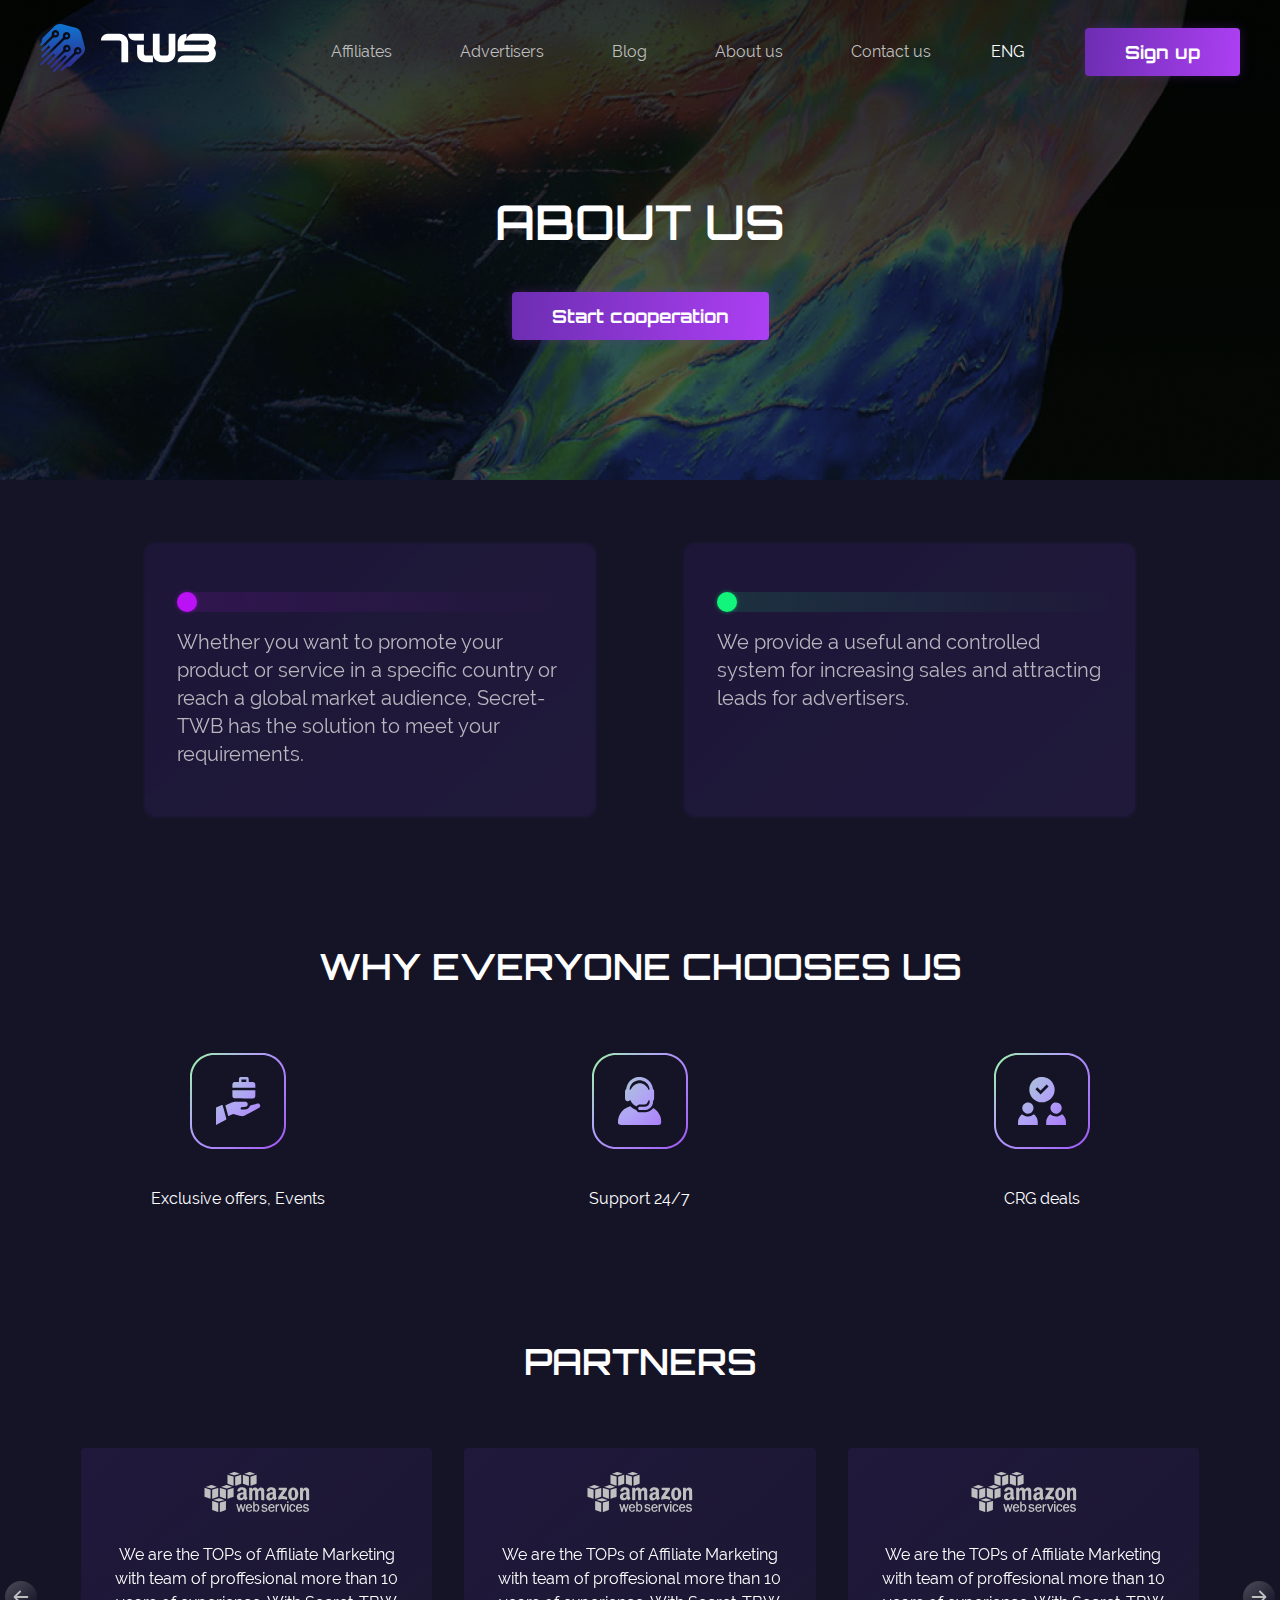
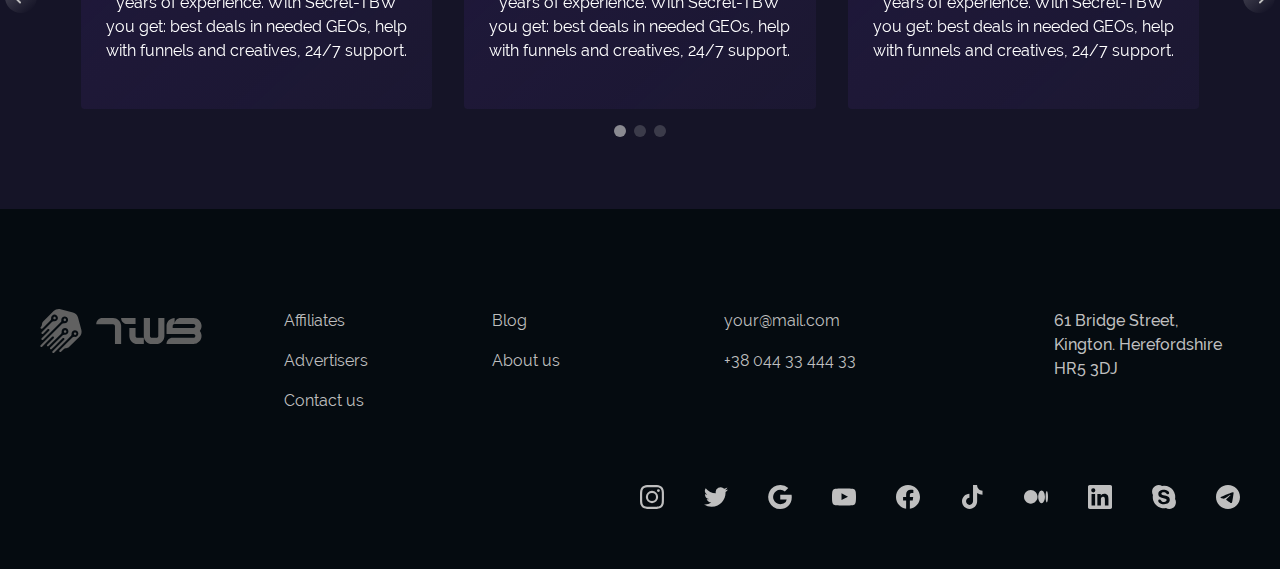
==== advertisers.html @ 5ee5af03 "добавил файлы проекта" ====
<!DOCTYPE html>
<html lang="en">
  <head>
    <meta charset="UTF-8">
    <meta http-equiv="X-UA-Compatible" content="IE=edge">
    <meta name="viewport" content="width=device-width, initial-scale=1.0">
    <link rel="stylesheet" href="https://cdn.jsdelivr.net/npm/swiper/swiper-bundle.min.css">
    <link rel="stylesheet" href="../css/style.css">
    <title>Home</title>
  </head>
  <body>
    <header class="header header--secondary">
      <div class="container"> <a class="header__logo" href="#"><img src="../images/logo.svg" alt=""></a>
        <nav class="header-nav"> 
          <ul class="header-nav__list"> 
            <li class="header-nav__item"> <a href="">Affiliates</a></li>
            <li class="header-nav__item"> <a href="">Advertisers</a></li>
            <li class="header-nav__item"> <a href="">Blog</a></li>
            <li class="header-nav__item"> <a href="">About us</a></li>
            <li class="header-nav__item"> <a href="">Contact us</a></li>
          </ul>
          <div class="header__lang">ENG</div>
        </nav>
        <div class="header__btn btn">Sign up</div>
        <div class="header__burger"> <span> </span><span> </span><span> </span></div>
      </div>
    </header>
    <main>
      <div class="advertisers"> 
        <section class="page-head"> 
          <div class="container"> 
            <h1 class="page-head__title">About us</h1>
            <div class="page-head__btn btn">Start cooperation</div>
          </div>
        </section>
        <section class="page-section"> 
          <div class="container">
            <div class="advertisers__cards"> 
              <div class="card">
                <div class="card__line card__line--purple"> 
                  <div class="card__line-dot"></div>
                </div>
                <div class="card__desc">Whether you want to promote your product or service in a specific country or reach a global market audience, Secret-TWB has the solution to meet your requirements.</div>
              </div>
              <div class="card">
                <div class="card__line card__line--green"> 
                  <div class="card__line-dot"></div>
                </div>
                <div class="card__desc">We provide a useful and controlled system for increasing sales and attracting leads for advertisers.</div>
              </div>
            </div>
          </div>
        </section>
        <section class="page-section">
          <div class="advantages"> 
            <div class="container"> 
              <h2 class="advantages__title">Why Everyone Chooses Us</h2>
              <div class="advantages__list"> 
                <div class="advantages__item"> 
                  <div class="advantages__item-img"> <img src="../images/benefits/benefits-1.svg" alt="Benefits"></div>
                  <div class="advantages__item-title">Exclusive offers, Events</div>
                </div>
                <div class="advantages__item"> 
                  <div class="advantages__item-img"> <img src="../images/benefits/benefits-2.svg" alt="Benefits"></div>
                  <div class="advantages__item-title">Support 24/7</div>
                </div>
                <div class="advantages__item"> 
                  <div class="advantages__item-img"> <img src="../images/benefits/benefits-3.svg" alt="Benefits"></div>
                  <div class="advantages__item-title">CRG deals</div>
                </div>
              </div>
            </div>
          </div>
        </section>
        <section class="page-section partners"> 
          <div class="container">
            <h2 class="partners__title">Partners</h2>
            <div class="partners__list">
              <div class="partners__slider js-slider-partners">
                <div class="swiper-wrapper">
                  <div class="partners__item swiper-slide">
                    <div class="partners__item-img"> <img src="../images/partners/partners-1.svg" alt="Amazon"></div>
                    <div class="partners__item-desc">We are the TOPs of Affiliate Marketing with team of proffesional more than 10 years of experience. With Secret-TBW you get: best deals in needed GEOs, help with funnels and creatives, 24/7 support.</div>
                  </div>
                  <div class="partners__item swiper-slide">
                    <div class="partners__item-img"> <img src="../images/partners/partners-1.svg" alt="Amazon"></div>
                    <div class="partners__item-desc">We are the TOPs of Affiliate Marketing with team of proffesional more than 10 years of experience. With Secret-TBW you get: best deals in needed GEOs, help with funnels and creatives, 24/7 support.</div>
                  </div>
                  <div class="partners__item swiper-slide">
                    <div class="partners__item-img"> <img src="../images/partners/partners-1.svg" alt="Amazon"></div>
                    <div class="partners__item-desc">We are the TOPs of Affiliate Marketing with team of proffesional more than 10 years of experience. With Secret-TBW you get: best deals in needed GEOs, help with funnels and creatives, 24/7 support.</div>
                  </div>
                  <div class="partners__item swiper-slide">
                    <div class="partners__item-img"> <img src="../images/partners/partners-1.svg" alt="Amazon"></div>
                    <div class="partners__item-desc">We are the TOPs of Affiliate Marketing with team of proffesional more than 10 years of experience. With Secret-TBW you get: best deals in needed GEOs, help with funnels and creatives, 24/7 support.</div>
                  </div>
                  <div class="partners__item swiper-slide">
                    <div class="partners__item-img"> <img src="../images/partners/partners-1.svg" alt="Amazon"></div>
                    <div class="partners__item-desc">We are the TOPs of Affiliate Marketing with team of proffesional more than 10 years of experience. With Secret-TBW you get: best deals in needed GEOs, help with funnels and creatives, 24/7 support.</div>
                  </div>
                </div>
                <div class="swiper-pagination"></div>
              </div>
              <div class="slider__btn slider__btn--prev">
                <svg width="22" height="22" aria-hidden="true">
                  <use xlink:href="../images/sprite.svg#ico-arrow"></use>
                </svg>
              </div>
              <div class="slider__btn slider__btn--next">
                <svg width="22" height="22" aria-hidden="true">
                  <use xlink:href="../images/sprite.svg#ico-arrow"></use>
                </svg>
              </div>
            </div>
          </div>
        </section>
      </div>
    </main>
    <footer class="footer"> 
      <div class="container">
        <div class="footer-main"> <a class="footer__logo" href="#"><img src="../images/logo-footer.svg" alt="TWB"></a>
          <nav class="footer-nav"> 
            <ul class="footer-nav__list"> 
              <li class="footer-nav__item"> <a href="#">Affiliates</a></li>
              <li class="footer-nav__item"> <a href="#">Advertisers </a></li>
              <li class="footer-nav__item"> <a href="#">Contact us </a></li>
              <li class="footer-nav__item"> <a href="#">Blog</a></li>
              <li class="footer-nav__item"> <a href="#">About us</a></li>
            </ul>
          </nav>
          <div class="footer__contacts">
            <div class="footer__contacts-col"> <a class="footer__mail" href="mailto:your@mail.com">your@mail.com</a><a class="footer__tel" href="tel:+380443344433">+38 044 33 444 33</a></div>
            <div class="footer__adress">61 Bridge Street, <br> Kington. Herefordshire HR5 3DJ</div>
          </div>
        </div>
        <div class="footer__bottom">
          <div class="socials">   
            <div class="socials-col"> <a class="socials__item" href="#">
                <svg width="24" height="24" aria-hidden="true">
                  <use xlink:href="../images/sprite.svg#instagram"></use>
                </svg></a><a class="socials__item" href="#">
                <svg width="24" height="24" aria-hidden="true">
                  <use xlink:href="../images/sprite.svg#twitter"></use>
                </svg></a><a class="socials__item" href="#">
                <svg width="24" height="24" aria-hidden="true">
                  <use xlink:href="../images/sprite.svg#google"></use>
                </svg></a><a class="socials__item" href="#">
                <svg width="24" height="24" aria-hidden="true">
                  <use xlink:href="../images/sprite.svg#youtube"></use>
                </svg></a><a class="socials__item" href="#">
                <svg width="24" height="24" aria-hidden="true">
                  <use xlink:href="../images/sprite.svg#facebook"></use>
                </svg></a></div>
            <div class="socials-col"><a class="socials__item" href="#">
                <svg width="24" height="24" aria-hidden="true">
                  <use xlink:href="../images/sprite.svg#tiktok"></use>
                </svg></a><a class="socials__item" href="#">
                <svg width="24" height="24" aria-hidden="true">
                  <use xlink:href="../images/sprite.svg#medium"></use>
                </svg></a><a class="socials__item" href="#">
                <svg width="24" height="24" aria-hidden="true">
                  <use xlink:href="../images/sprite.svg#linkedin"></use>
                </svg></a><a class="socials__item" href="#">
                <svg width="24" height="24" aria-hidden="true">
                  <use xlink:href="../images/sprite.svg#skype"></use>
                </svg></a><a class="socials__item" href="#">
                <svg width="24" height="24" aria-hidden="true">
                  <use xlink:href="../images/sprite.svg#telegram"></use>
                </svg></a></div>
          </div>
        </div>
      </div>
    </footer>
    <script src="https://cdn.jsdelivr.net/npm/swiper/swiper-bundle.min.js"> </script>
    <script src="scripts/script.js"></script>
  </body>
</html>
---- css/style.css ----
@font-face {
  font-family: "Orbitron";
  src: url("../../fonts/Orbitron-Bold.ttf") format("truetype");
  font-weight: 700;
  font-style: normal;
}
@font-face {
  font-family: "Orbitron";
  src: url("../../fonts/Orbitron-SemiBold.ttf") format("truetype");
  font-weight: 800;
  font-style: normal;
}
@font-face {
  font-family: "Raleway";
  src: url("../../fonts/Raleway-Regular.ttf") format("truetype"), url("../../fonts/Raleway-Regular.eot") format("eot"), url("../../fonts/Raleway-Regular.woff") format("woff");
  font-weight: 400;
  font-style: normal;
}
@font-face {
  font-family: "Raleway";
  src: url("../../fonts/Raleway-Medium.ttf") format("truetype"), url("../../fonts/Raleway-Medium.eot") format("eot"), url("../../fonts/Raleway-Medium.woff") format("woff");
  font-weight: 500;
  font-style: normal;
}
@font-face {
  font-family: "Raleway";
  src: url("../../fonts/Raleway-Semibold.ttf") format("truetype"), url("../../fonts/Raleway-Semibold.eot") format("eot"), url("../../fonts/Raleway-Semibold.woff") format("woff");
  font-weight: 600;
  font-style: normal;
}
*, body {
  -webkit-box-sizing: border-box;
  box-sizing: border-box;
  margin: 0;
  padding: 0;
  scroll-behavior: smooth;
}

body {
  font-family: "Raleway", sans-serif;
  font-size: 16px;
  line-height: 24px;
  background-color: #151427;
  color: #fff;
}

h1, h2, h3, h4, h5, p {
  margin: 0;
  padding: 0;
}

h1 {
  font-family: "Orbitron", sans-serif;
  font-size: 48px;
  line-height: 60px;
  font-weight: 800;
  text-transform: uppercase;
}

h2 {
  font-family: "Orbitron", sans-serif;
  font-size: 36px;
  line-height: 45px;
  font-weight: 800;
  text-align: center;
  text-transform: uppercase;
}

.container {
  max-width: 1202px;
  padding: 0 40px;
  margin: 0 auto;
}

ul {
  padding-left: 0;
}

li {
  padding-left: 0;
  list-style: none;
}

img {
  max-width: 100%;
}

a {
  color: #BFBFBF;
  text-decoration: none;
}
a:hover {
  color: #B742FE;
}

.form__input {
  width: 100%;
  padding: 12px 16px;
  height: 48px;
  font-family: "Raleway";
  font-size: 18px;
  line-height: 24px;
  color: #fff;
  background: #0D1318;
  border: 1px solid #616161;
  -webkit-box-shadow: inset 0px 0px 4px rgba(0, 0, 0, 0.25);
  box-shadow: inset 0px 0px 4px rgba(0, 0, 0, 0.25);
  outline: none;
  border: 1px solid transparent;
  border-radius: 2px;
}
.form__input::-webkit-input-placeholder {
  font-size: 18px;
  line-height: 24px;
  color: #616161;
}
.form__input::-moz-placeholder {
  font-size: 18px;
  line-height: 24px;
  color: #616161;
}
.form__input:-ms-input-placeholder {
  font-size: 18px;
  line-height: 24px;
  color: #616161;
}
.form__input::-ms-input-placeholder {
  font-size: 18px;
  line-height: 24px;
  color: #616161;
}
.form__input::placeholder {
  font-size: 18px;
  line-height: 24px;
  color: #616161;
}
.form__input:focus {
  border: 1px solid #616161;
}
.form__input:focus::-webkit-input-placeholder {
  display: none;
  opacity: 0;
}
.form__input:focus::-moz-placeholder {
  display: none;
  opacity: 0;
}
.form__input:focus:-ms-input-placeholder {
  display: none;
  opacity: 0;
}
.form__input:focus::-ms-input-placeholder {
  display: none;
  opacity: 0;
}
.form__input:focus::placeholder {
  display: none;
  opacity: 0;
}
.form__input._fill {
  border: 1px solid #616161;
}

.form__textarea {
  -webkit-box-sizing: border-box;
  box-sizing: border-box;
  max-width: 630px;
  width: 100%;
  padding: 12px 16px;
  height: 144px;
  font-family: "Raleway";
  font-size: 18px;
  line-height: 24px;
  color: #fff;
  background: #0D1318;
  border: 1px solid #616161;
  -webkit-box-shadow: inset 0px 0px 4px rgba(0, 0, 0, 0.25);
  box-shadow: inset 0px 0px 4px rgba(0, 0, 0, 0.25);
  border: 1px solid transparent;
  outline: none;
  border-radius: 2px;
}
.form__textarea::-webkit-input-placeholder {
  font-size: 18px;
  line-height: 24px;
  color: #616161;
}
.form__textarea::-moz-placeholder {
  font-size: 18px;
  line-height: 24px;
  color: #616161;
}
.form__textarea:-ms-input-placeholder {
  font-size: 18px;
  line-height: 24px;
  color: #616161;
}
.form__textarea::-ms-input-placeholder {
  font-size: 18px;
  line-height: 24px;
  color: #616161;
}
.form__textarea::placeholder {
  font-size: 18px;
  line-height: 24px;
  color: #616161;
}
.form__textarea:focus {
  border: 1px solid #616161;
}
.form__textarea:focus::-webkit-input-placeholder {
  display: none;
  opacity: 0;
}
.form__textarea:focus::-moz-placeholder {
  display: none;
  opacity: 0;
}
.form__textarea:focus:-ms-input-placeholder {
  display: none;
  opacity: 0;
}
.form__textarea:focus::-ms-input-placeholder {
  display: none;
  opacity: 0;
}
.form__textarea:focus::placeholder {
  display: none;
  opacity: 0;
}
.form__textarea._fill {
  border: 1px solid #616161;
}

.form__item {
  margin-bottom: 19px;
}

.form__btn {
  margin-top: 24px;
}
.form__btn .btn {
  max-width: 100%;
  width: 100%;
}

.btn {
  display: inline-block;
  width: auto;
  font-family: "Orbitron", sans-serif;
  font-size: 18px;
  line-height: 48px;
  color: #fff;
  padding: 0 40px;
  height: 48px;
  border: none;
  outline: none;
  color: #fff;
  cursor: pointer;
  background: linear-gradient(95.28deg, #602AA5 -18.92%, #B742FE 115.82%);
  -webkit-box-shadow: 0px 0px 12px rgba(140, 54, 210, 0.25);
  box-shadow: 0px 0px 12px rgba(140, 54, 210, 0.25);
  border-radius: 4px;
}
.btn:hover {
  background: #A268EB;
  -webkit-box-shadow: 0px 0px 12px rgba(140, 54, 210, 0.25);
  box-shadow: 0px 0px 12px rgba(140, 54, 210, 0.25);
}

.header {
  width: 100%;
  padding: 24px 0;
  border-bottom: 1px solid rgba(255, 255, 255, 0.1);
}
.header--secondary {
  position: absolute;
  border-bottom: none;
  top: 0;
  left: 0;
  right: 0;
}
.header .container {
  max-width: 1370px;
  width: 100%;
  padding: 0 40px;
  margin: 0 auto;
  display: -webkit-box;
  display: -ms-flexbox;
  display: flex;
  -webkit-box-pack: justify;
  -ms-flex-pack: justify;
  justify-content: space-between;
  -webkit-box-align: center;
  -ms-flex-align: center;
  align-items: center;
}

.header-nav {
  max-width: 703px;
  width: 100%;
  display: -webkit-box;
  display: -ms-flexbox;
  display: flex;
  -webkit-box-align: center;
  -ms-flex-align: center;
  align-items: center;
}

.header-nav__list {
  display: -webkit-box;
  display: -ms-flexbox;
  display: flex;
  -webkit-box-align: center;
  -ms-flex-align: center;
  align-items: center;
  -webkit-box-pack: justify;
  -ms-flex-pack: justify;
  justify-content: space-between;
  max-width: 600px;
  width: 100%;
}

.header-nav__item {
  font-size: 16px;
  line-height: 24px;
}
.header-nav__item a {
  color: #BFBFBF;
}
.header-nav__item a:hover {
  color: #B742FE;
}

.header__lang {
  margin-left: 60px;
}

.header__burger {
  display: none;
}

.footer {
  padding: 100px 0 60px;
  background: #050B10;
}
.footer .container {
  max-width: 1370px;
  width: 100%;
}

.footer-main {
  display: -webkit-box;
  display: -ms-flexbox;
  display: flex;
  margin-bottom: 72px;
}

.footer-nav {
  max-width: 400px;
  width: 100%;
  margin: 0 40px 0 auto;
}

.footer-nav__list {
  -webkit-column-count: 2;
  -moz-column-count: 2;
  column-count: 2;
  width: 100%;
}

.footer-nav__item {
  display: block;
  font-size: 16px;
  line-height: 24px;
  margin-bottom: 16px;
}

.footer__contacts {
  display: -webkit-box;
  display: -ms-flexbox;
  display: flex;
  -webkit-box-align: start;
  -ms-flex-align: start;
  align-items: flex-start;
  -webkit-box-pack: justify;
  -ms-flex-pack: justify;
  justify-content: space-between;
  max-width: 516px;
  width: 100%;
}

.footer__mail {
  display: block;
  font-size: 16px;
  line-height: 24px;
  margin-bottom: 16px;
}

.footer__adress {
  max-width: 186px;
  font-weight: 500;
  color: #BFBFBF;
}

.socials {
  display: -webkit-box;
  display: -ms-flexbox;
  display: flex;
  -webkit-box-align: center;
  -ms-flex-align: center;
  align-items: center;
  -webkit-box-pack: end;
  -ms-flex-pack: end;
  justify-content: flex-end;
  gap: 40px;
}

.socials-col {
  display: grid;
  grid-template-columns: repeat(5, 1fr);
  gap: 40px;
}

.socials__item {
  display: block;
}
.socials__item svg {
  display: block;
  fill: #BFBFBF;
}
.socials__item:hover svg {
  fill: #B742FE;
}

.hero {
  background: url("../images/hero-bg.png") center calc(100% - 30px)/cover no-repeat;
}

.hero-content {
  display: -webkit-box;
  display: -ms-flexbox;
  display: flex;
  -webkit-box-align: center;
  -ms-flex-align: center;
  align-items: center;
  padding-bottom: 111px;
  position: relative;
}
.hero-content::before {
  display: block;
  position: absolute;
  content: "";
  bottom: 10px;
  width: 100%;
  height: 2px;
  background: rgb(255, 255, 255);
  background: -webkit-gradient(linear, left top, right top, from(rgba(255, 255, 255, 0)), color-stop(50%, rgba(255, 255, 255, 0.2077205882)), to(rgba(255, 255, 255, 0)));
  background: linear-gradient(90deg, rgba(255, 255, 255, 0) 0%, rgba(255, 255, 255, 0.2077205882) 50%, rgba(255, 255, 255, 0) 100%);
  z-index: 2;
}

.hero__title {
  font-family: "Orbitron", sans-serif;
  font-size: 48px;
  line-height: 60px;
  text-transform: uppercase;
  margin-bottom: 16px;
}

.hero__info {
  max-width: 479px;
}

.hero__desc {
  font-size: 20px;
  line-height: 28px;
  color: #BFBFBF;
}

.hero__scroll {
  position: absolute;
  width: auto;
  display: block;
  left: 50%;
  bottom: 80px;
  -webkit-transform: translateX(-50%);
  transform: translateX(-50%);
  cursor: pointer;
}
.hero__scroll span {
  display: block;
  font-family: "Orbitron", sans-serif;
  text-align: center;
  text-transform: uppercase;
  font-size: 12px;
  line-height: 15px;
  margin-bottom: 8px;
  color: #BFBFBF;
}
.hero__scroll svg {
  display: block;
  margin: 0 auto;
  -webkit-transform: translateY(0);
  transform: translateY(0);
  -webkit-transition: 0.2s;
  transition: 0.2s;
}
.hero__scroll:hover {
  opacity: 0.7;
}
.hero__scroll:hover svg {
  -webkit-transform: translateY(5px);
  transform: translateY(5px);
  -webkit-transition: 0.5s;
  transition: 0.5s;
}

.company-content {
  display: -webkit-box;
  display: -ms-flexbox;
  display: flex;
  -webkit-box-align: center;
  -ms-flex-align: center;
  align-items: center;
  padding: 84px 0 119px;
  position: relative;
}
.company-content::before {
  display: block;
  position: absolute;
  content: "";
  bottom: 10px;
  width: 100%;
  height: 2px;
  background: rgb(255, 255, 255);
  background: -webkit-gradient(linear, left top, right top, from(rgba(255, 255, 255, 0)), color-stop(50%, rgba(255, 255, 255, 0.2077205882)), to(rgba(255, 255, 255, 0)));
  background: linear-gradient(90deg, rgba(255, 255, 255, 0) 0%, rgba(255, 255, 255, 0.2077205882) 50%, rgba(255, 255, 255, 0) 100%);
  z-index: 2;
}

.company__info {
  max-width: 520px;
  width: 100%;
  margin-right: 15px;
}

.company__desc {
  font-size: 18px;
  line-height: 28px;
  margin-bottom: 40px;
  color: #BFBFBF;
}
.company__desc p + p {
  margin-top: 24px;
}

.benefits {
  padding: 100px 0 142px;
}

.benefits__title {
  margin-bottom: 64px;
}

.benefits-list {
  display: grid;
  grid-template-columns: repeat(3, 1fr);
  gap: 75px 85px;
}

.benefits__item {
  display: -webkit-box;
  display: -ms-flexbox;
  display: flex;
  -webkit-box-align: center;
  -ms-flex-align: center;
  align-items: center;
  -webkit-box-orient: vertical;
  -webkit-box-direction: normal;
  -ms-flex-direction: column;
  flex-direction: column;
  text-align: center;
}

.benefits__item-desc {
  font-size: 20px;
  line-height: 28px;
  letter-spacing: 0.3px;
}

.benefits__item-title {
  font-size: 18px;
  line-height: 32px;
  font-weight: 500;
}

.main-bottom {
  max-width: 1920px;
  width: 100%;
  margin: 0 auto;
  display: grid;
  grid-template-columns: 1fr 1fr;
}

.main-bottom__item {
  padding: 64px 66px;
  position: relative;
}
.main-bottom__item--left {
  background: url("../images/affiliates-left.png") center center/cover no-repeat;
}
.main-bottom__item--left .main-bottom__info {
  max-width: 410px;
  display: -webkit-box;
  display: -ms-flexbox;
  display: flex;
  -webkit-box-orient: vertical;
  -webkit-box-direction: normal;
  -ms-flex-direction: column;
  flex-direction: column;
  -webkit-box-align: center;
  -ms-flex-align: center;
  align-items: center;
  text-align: center;
  margin: 0 90px 0 auto;
}
.main-bottom__item--left .main-bottom__img {
  top: 22px;
  left: 14%;
}
.main-bottom__item--right {
  background: url("../images/affiliates-right.png") center center/cover no-repeat;
}
.main-bottom__item--right .main-bottom__info {
  max-width: 520px;
  display: -webkit-box;
  display: -ms-flexbox;
  display: flex;
  -webkit-box-orient: vertical;
  -webkit-box-direction: normal;
  -ms-flex-direction: column;
  flex-direction: column;
  -webkit-box-align: center;
  -ms-flex-align: center;
  align-items: center;
  text-align: center;
  margin: 0 auto 0 35px;
}
.main-bottom__item--right .main-bottom__img {
  right: 0;
  bottom: -40%;
}

.main-bottom__title {
  margin-bottom: 24px;
}

.main-bottom__desc {
  margin-bottom: 40px;
  letter-spacing: 0.3px;
  font-size: 20px;
  line-height: 32px;
  color: #BFBFBF;
}

.main-bottom__img {
  position: absolute;
}

.main-bottom__btn {
  height: 48px;
  padding: 8px 24px;
  display: -webkit-box;
  display: -ms-flexbox;
  display: flex;
  -webkit-box-align: center;
  -ms-flex-align: center;
  align-items: center;
  font-family: "Raleway", sans-serif;
  font-size: 18px;
  line-height: 32px;
  font-weight: 600;
}
.main-bottom__btn svg {
  display: block;
  margin-left: 8px;
}

.page-head {
  padding: 192px 0 0 0;
  min-height: 480px;
}
.page-head .container {
  display: -webkit-box;
  display: -ms-flexbox;
  display: flex;
  -webkit-box-orient: vertical;
  -webkit-box-direction: normal;
  -ms-flex-direction: column;
  flex-direction: column;
  -webkit-box-align: center;
  -ms-flex-align: center;
  align-items: center;
  text-align: center;
}

.page-head__title {
  margin-bottom: 40px;
}

.page-section + .page-section {
  margin-top: 128px;
}

.page-section__title {
  margin-bottom: 64px;
}

.page-head__desc {
  max-width: 438px;
  font-size: 20px;
  line-height: 1.4;
  letter-spacing: 0.3px;
  color: #BFBFBF;
  margin-bottom: 57px;
}

.page-head__scroll {
  display: -webkit-box;
  display: -ms-flexbox;
  display: flex;
  -webkit-box-align: center;
  -ms-flex-align: center;
  align-items: center;
  -webkit-box-orient: vertical;
  -webkit-box-direction: normal;
  -ms-flex-direction: column;
  flex-direction: column;
}
.page-head__scroll span {
  text-transform: uppercase;
  font-family: "Orbitron";
  font-size: 12px;
  line-height: 1.2;
  color: #BFBFBF;
  margin-bottom: 4.5px;
}

.slider__btn {
  position: absolute;
  width: 32px;
  height: 32px;
  border-radius: 50%;
  background: linear-gradient(140.19deg, rgba(217, 217, 217, 0.31) -7.53%, rgba(217, 217, 217, 0) 87.78%);
  cursor: pointer;
}
.slider__btn:hover {
  opacity: 0.5;
}

.slider__btn--next {
  position: absolute;
}
.slider__btn--next svg {
  position: absolute;
  display: block;
  top: 50%;
  left: 50%;
  -webkit-transform: translate(-50%, -50%) rotate(-90deg);
  transform: translate(-50%, -50%) rotate(-90deg);
}

.slider__btn--prev {
  position: absolute;
}
.slider__btn--prev svg {
  position: absolute;
  display: block;
  top: 50%;
  left: 50%;
  -webkit-transform: translate(-50%, -50%) rotate(90deg);
  transform: translate(-50%, -50%) rotate(90deg);
}

.slider__btn {
  position: absolute;
  top: 50%;
  -webkit-transform: translateY(-50%);
  transform: translateY(-50%);
}

.slider__btn--next {
  right: 0;
}

.slider__btn--prev {
  left: 0;
}

.swiper-pagination {
  display: -webkit-box;
  display: -ms-flexbox;
  display: flex;
  -webkit-box-align: center;
  -ms-flex-align: center;
  align-items: center;
  -webkit-box-pack: center;
  -ms-flex-pack: center;
  justify-content: center;
  bottom: 0;
}
.swiper-pagination-bullet {
  width: 12px;
  height: 12px;
  display: block;
  margin: 0 8px;
  opacity: 0.2;
  background: #D9D9D9;
}
.swiper-pagination-bullet-active {
  opacity: 0.6;
}

.affiliates .page-head {
  background: url("../images/affiliates-bg.png") center center/cover no-repeat;
}

.affiliates__items {
  display: grid;
  grid-template-columns: 1fr 1fr;
  gap: 90px;
  padding: 80px 30px 0;
}

.contacts .page-head {
  background: url("../images/contacts-bg.png") center center/cover no-repeat;
}
.contacts .page-head__title {
  margin-bottom: 24px;
}

.contacts-feed {
  padding-top: 64px;
  padding-bottom: 80px;
}

.contacts-feed__title {
  margin-bottom: 48px;
}

.contacts__form {
  max-width: 630px;
  width: 100%;
  margin: 0 auto;
}

.events {
  padding-top: 96px;
}
.events .container {
  max-width: 1290px;
}

.events__title {
  max-width: 664px;
  margin: 0 auto 64px;
}

.events__slider {
  padding: 0 84px;
  position: relative;
}

.events__slider-wrapper {
  overflow: hidden;
  position: relative;
  padding-bottom: 36px;
}

.event__slider-img {
  margin-bottom: 16px;
  border-radius: 12px;
  overflow: hidden;
}
.event__slider-img img {
  width: 100%;
  display: block;
}

.event__slider-title {
  margin-bottom: 16px;
  font-size: 20px;
  line-height: 1.3;
  letter-spacing: 0.3px;
}

.event__slider-date {
  font-size: 14px;
  line-height: 1.3;
  color: #BFBFBF;
}

.events__cards {
  max-width: 990px;
  padding: 96px 0 64px;
  margin: 0 auto;
  display: grid;
  grid-template-columns: 1fr 1fr;
  grid-gap: 90px;
}

.about {
  padding-bottom: 80px;
}
.about .page-head {
  background: url("../images/about-bg.png") center center/cover no-repeat;
}

.about__cards {
  display: grid;
  grid-template-columns: repeat(3, 1fr);
  gap: 30px;
}

.advantages__title {
  margin-bottom: 64px;
}

.advantages__list {
  display: grid;
  grid-template-columns: repeat(3, 1fr);
  gap: 85px;
}

.advantages__item {
  display: -webkit-box;
  display: -ms-flexbox;
  display: flex;
  -webkit-box-align: center;
  -ms-flex-align: center;
  align-items: center;
  -webkit-box-orient: vertical;
  -webkit-box-direction: normal;
  -ms-flex-direction: column;
  flex-direction: column;
}

.advantages__item-img {
  margin-bottom: 31px;
}

.advantages__btn {
  max-width: 152px;
  display: block;
  margin: 48px auto 0;
  text-transform: uppercase;
  white-space: nowrap;
  padding: 0 32px;
}

.achievements {
  margin-top: -120px;
}

.achievements-content {
  background: url("../images/achievements-bg.png") center center/cover no-repeat, #10152B;
  border: 1px solid #A072FF;
  -webkit-box-shadow: 0px 0px 12px rgba(100, 21, 229, 0.5);
  box-shadow: 0px 0px 12px rgba(100, 21, 229, 0.5);
  border-radius: 16px;
  padding: 24px;
}

.achievements__title {
  text-transform: uppercase;
  text-align: center;
  font-family: "Orbitron";
  font-size: 20px;
  line-height: 32px;
  margin-bottom: 40px;
  color: #A072FF;
}

.achievements__list {
  display: -webkit-box;
  display: -ms-flexbox;
  display: flex;
  -webkit-box-pack: justify;
  -ms-flex-pack: justify;
  justify-content: space-between;
  max-width: 962px;
  margin: 0 auto;
}

.achievements__item {
  display: -webkit-box;
  display: -ms-flexbox;
  display: flex;
  -webkit-box-align: center;
  -ms-flex-align: center;
  align-items: center;
  -webkit-box-orient: vertical;
  -webkit-box-direction: normal;
  -ms-flex-direction: column;
  flex-direction: column;
  font-size: 16px;
  line-height: 2;
}
.achievements__item span {
  display: block;
  margin-bottom: 3px;
  font-family: "Orbitron";
  font-size: 28px;
  line-height: 1.4;
  text-transform: uppercase;
  font-weight: 700;
}

.services__title {
  margin-bottom: 64px;
}

.services__list {
  display: grid;
  grid-template-columns: repeat(3, 1fr);
  gap: 85px;
}

.partners {
  padding-bottom: 64px;
}
.partners .container {
  max-width: 1270px;
  padding: 0;
  position: relative;
}

.partners__title {
  margin-bottom: 64px;
}

.partners__list {
  position: relative;
  padding: 0 76px;
}

.partners__slider {
  overflow: hidden;
  position: relative;
  padding-bottom: 36px;
}

.partners__item {
  padding: 24px 24px 46px;
  background: linear-gradient(137.71deg, rgba(77, 43, 146, 0.2) -7.29%, rgba(146, 98, 241, 0.05) 109.93%);
  border-radius: 4px;
  display: -webkit-box;
  display: -ms-flexbox;
  display: flex;
  -webkit-box-align: center;
  -ms-flex-align: center;
  align-items: center;
  -webkit-box-orient: vertical;
  -webkit-box-direction: normal;
  -ms-flex-direction: column;
  flex-direction: column;
  position: relative;
  z-index: 1;
}

.partners__item-img {
  margin-bottom: 24px;
}

.partners__item-desc {
  text-align: center;
  font-size: 16px;
  line-height: 1.5;
}

.blog-head {
  max-width: 1122px;
  margin: 0 auto;
  width: 100%;
  position: relative;
  min-height: 384px;
}
.blog-head .container {
  max-width: 1010px;
}

.blog-head__img {
  position: absolute;
  top: 0;
  left: 0;
  right: 0;
  bottom: 0;
}
.blog-head__img img {
  display: block;
  height: 384px;
  width: 100%;
  -o-object-fit: cover;
  object-fit: cover;
}

.blog-head__info {
  padding: 48px;
  position: relative;
  position: absolute;
  bottom: 0;
  left: 0;
  right: 0;
  height: 202px;
}
.blog-head__info::before {
  position: absolute;
  z-index: 1;
  content: "";
  display: block;
  width: 100%;
  height: 100%;
  left: 0;
  bottom: 0;
  right: 0;
  top: 0;
  background: -webkit-gradient(linear, left top, left bottom, from(rgba(0, 0, 0, 0)), to(#000000));
  background: linear-gradient(180deg, rgba(0, 0, 0, 0) 0%, #000000 100%);
}
.blog-head__info .container {
  position: relative;
  z-index: 2;
}

.blog-head__date {
  font-size: 16px;
  line-height: 24px;
  font-weight: 500;
  margin-bottom: 16px;
}

.blog-head__title {
  font-size: 28px;
  line-height: 32px;
  font-weight: 700;
}

.blog-info {
  max-width: 1010px;
  margin: 0 auto;
  padding: 0 40px;
  padding-top: 48px;
  display: -webkit-box;
  display: -ms-flexbox;
  display: flex;
  -webkit-box-pack: justify;
  -ms-flex-pack: justify;
  justify-content: space-between;
  -webkit-box-align: start;
  -ms-flex-align: start;
  align-items: flex-start;
}

.blog__asside {
  max-width: 258px;
  width: 100%;
}

.blog__nav {
  padding: 22px 24px;
  background-color: #232A30;
  font-size: 18px;
  line-height: 24px;
  margin-bottom: 48px;
}

.blog__nav-title {
  margin-bottom: 16px;
  color: #DBDBDB;
}

.blog-nav__list {
  counter-reset: section;
}

.blog__nav-item {
  font-size: 14px;
  line-height: 22px;
  padding-left: 28px;
  color: #DBDBDB;
  margin-bottom: 16px;
  position: relative;
  counter-increment: section;
}
.blog__nav-item::before {
  content: counter(section) ".";
  position: absolute;
  left: 0;
  top: 0;
  font-size: 16px;
  line-height: 24px;
  font-weight: 600;
  color: #fff;
}
.blog__nav-item:last-of-type {
  margin-bottom: 0;
}

.blog__main {
  max-width: 576px;
  font-size: 20px;
  line-height: 32px;
  color: #BFBFBF;
}

.blog__section {
  margin: 48px 0;
}
.blog__section:first-of-type {
  margin-top: 0;
}
.blog__section h3 {
  margin-bottom: 24px;
  color: #fff;
}
.blog__section ul {
  margin: 24px 0;
}
.blog__section ul li {
  padding-left: 24px;
  position: relative;
}
.blog__section ul li::before {
  content: "";
  display: block;
  position: absolute;
  top: 12px;
  left: 8px;
  width: 3px;
  height: 3px;
  background-color: #BFBFBF;
  border-radius: 50%;
}
.blog__section ul li + li {
  margin-top: 24px;
}
.blog__section p + p {
  margin-top: 24px;
}

.blog {
  padding: 48px 0 64px;
}

.blog__title {
  margin-bottom: 48px;
}

.blog__item {
  display: -webkit-box;
  display: -ms-flexbox;
  display: flex;
  -webkit-box-align: start;
  -ms-flex-align: start;
  align-items: flex-start;
  margin-bottom: 58px;
  gap: 30px;
}
.blog__item:last-of-type {
  margin-bottom: 0;
}
.blog__item--xl {
  display: grid;
  grid-template-columns: 1fr 1fr;
}
.blog__item--xl .blog__item-img {
  max-width: 100%;
  background: -webkit-gradient(linear, left top, left bottom, from(rgb(156, 255, 160)), color-stop(rgb(177, 162, 247)), to(rgb(155, 64, 247)));
  background: linear-gradient(rgb(156, 255, 160), rgb(177, 162, 247), rgb(155, 64, 247));
  display: -webkit-box;
  display: -ms-flexbox;
  display: flex;
  -webkit-box-align: center;
  -ms-flex-align: center;
  align-items: center;
  -webkit-box-pack: center;
  -ms-flex-pack: center;
  justify-content: center;
  border-radius: 4px;
}
.blog__item--xl .blog__item-img img {
  width: calc(100% - 4px);
  height: calc(100% - 4px);
  margin: 2px;
  display: block;
}

.blog__item-img {
  max-width: 354px;
  width: 100%;
}
.blog__item-img img {
  width: 100%;
  display: block;
}

.blog__item-date {
  font-size: 16px;
  line-height: 24px;
  margin-bottom: 16px;
  color: #BFBFBF;
}

.blog__item-desc {
  font-size: 18px;
  line-height: 28px;
  margin-bottom: 16px;
}

.blog-pagination {
  display: -webkit-box;
  display: -ms-flexbox;
  display: flex;
  -webkit-box-pack: center;
  -ms-flex-pack: center;
  justify-content: center;
  gap: 12px;
  margin-top: 64px;
}

.pagination__item {
  width: 32px;
  height: 32px;
  border: 1px solid #616161;
  border-radius: 4px;
  display: -webkit-box;
  display: -ms-flexbox;
  display: flex;
  -webkit-box-align: center;
  -ms-flex-align: center;
  align-items: center;
  -webkit-box-pack: center;
  -ms-flex-pack: center;
  justify-content: center;
}
.pagination__item-num {
  border-color: #A072FF;
  background-color: #A072FF;
  color: #fff;
}

.pagination__text {
  display: -webkit-box;
  display: -ms-flexbox;
  display: flex;
  -webkit-box-align: center;
  -ms-flex-align: center;
  align-items: center;
  color: #BFBFBF;
  font-size: 16px;
  line-height: 22px;
}
.pagination__text span {
  display: block;
  margin-left: 5px;
}

.advertisers .page-head {
  background: url("../images/advertisers-bg.png") center center/cover no-repeat;
}

.advertisers__cards {
  padding-top: 64px;
  display: grid;
  grid-template-columns: repeat(2, 1fr);
  gap: 90px;
  max-width: 990px;
  margin: 0 auto;
}

.card {
  padding: 48px 32px;
  background: linear-gradient(137.71deg, rgba(36, 18, 73, 0.2) -7.29%, rgba(146, 98, 241, 0.05) 109.93%);
  -webkit-backdrop-filter: blur(12px);
  backdrop-filter: blur(12px);
  border-radius: 12px;
  position: relative;
}
.card::before {
  position: absolute;
  content: "";
  top: -2px;
  left: -2px;
  right: -2px;
  bottom: -2px;
  width: calc(100% + 4px);
  height: calc(100% + 4px);
  background: -webkit-gradient(linear, left top, left bottom, from(rgba(104, 58, 197, 0.068)));
  background: linear-gradient(rgba(104, 58, 197, 0.068) rgba(202, 177, 255, 0.05) rgba(54, 40, 83, 0.066));
  border-radius: 12px;
}

.card__line {
  margin-bottom: 16px;
  width: 100%;
  height: 20px;
  position: relative;
}
.card__line::before {
  position: absolute;
  width: 100%;
  height: 100%;
  content: "";
  background: -webkit-gradient(linear, left top, right top, from(rgba(186, 18, 245, 0.6)), color-stop(100%, rgba(217, 217, 217, 0)), to(rgba(186, 18, 245, 0)));
  background: linear-gradient(90deg, rgba(186, 18, 245, 0.6) 0%, rgba(217, 217, 217, 0) 100%, rgba(186, 18, 245, 0) 100%);
  opacity: 0.2;
  left: 12px;
}
.card__line--purple::before {
  background: -webkit-gradient(linear, left top, right top, from(rgba(186, 18, 245, 0.6)), color-stop(100%, rgba(217, 217, 217, 0)), to(rgba(186, 18, 245, 0)));
  background: linear-gradient(90deg, rgba(186, 18, 245, 0.6) 0%, rgba(217, 217, 217, 0) 100%, rgba(186, 18, 245, 0) 100%);
}
.card__line--purple .card__line-dot {
  background: #BA12F5;
  -webkit-box-shadow: 0px 0px 4px rgba(186, 18, 245, 0.5);
  box-shadow: 0px 0px 4px rgba(186, 18, 245, 0.5);
}
.card__line--blue::before {
  background: -webkit-gradient(linear, left top, right top, from(rgba(17, 245, 204, 0.6)), color-stop(100%, rgba(217, 217, 217, 0)), to(rgba(17, 245, 204, 0)));
  background: linear-gradient(90deg, rgba(17, 245, 204, 0.6) 0%, rgba(217, 217, 217, 0) 100%, rgba(17, 245, 204, 0) 100%);
}
.card__line--blue .card__line-dot {
  background: #12F5CC;
  -webkit-box-shadow: 0px 0px 4px rgba(18, 245, 204, 0.5);
  box-shadow: 0px 0px 4px rgba(18, 245, 204, 0.5);
}
.card__line--green::before {
  background: -webkit-gradient(linear, left top, right top, from(rgba(18, 245, 122, 0.6)), color-stop(100%, rgba(217, 217, 217, 0)), to(rgba(18, 245, 122, 0)));
  background: linear-gradient(90deg, rgba(18, 245, 122, 0.6) 0%, rgba(217, 217, 217, 0) 100%, rgba(18, 245, 122, 0) 100%);
  opacity: 0.2;
}
.card__line--green .card__line-dot {
  background: #12F57A;
  -webkit-box-shadow: 0px 0px 4px rgba(18, 245, 122, 0.5);
  box-shadow: 0px 0px 4px rgba(18, 245, 122, 0.5);
}

.card__line-dot {
  position: absolute;
  content: "";
  left: 0;
  top: 0;
  width: 20px;
  height: 20px;
  background: #BA12F5;
  opacity: 1;
  -webkit-box-shadow: 0px 0px 4px rgba(186, 18, 245, 0.5);
  box-shadow: 0px 0px 4px rgba(186, 18, 245, 0.5);
  border-radius: 50%;
  z-index: 1;
}

.card__title {
  margin-bottom: 16px;
  font-family: "Orbitron", sans-serif;
  font-size: 22px;
  line-height: 32px;
}

.card__desc {
  font-size: 20px;
  line-height: 28px;
  color: #BFBFBF;
}

.item {
  display: -webkit-box;
  display: -ms-flexbox;
  display: flex;
  -webkit-box-orient: vertical;
  -webkit-box-direction: normal;
  -ms-flex-direction: column;
  flex-direction: column;
  -webkit-box-align: center;
  -ms-flex-align: center;
  align-items: center;
}

.item__img {
  margin-bottom: 32px;
}

@media (max-width: 1919px) {
  .main-bottom__item--left .main-bottom__info {
    margin: 0 auto;
  }
  .main-bottom__item--left .main-bottom__img {
    max-width: 189px;
    left: -100px;
    top: 22px;
  }
  .main-bottom__item--left .main-bottom__img img {
    width: 100%;
    display: block;
  }
  .main-bottom__item--right .main-bottom__info {
    margin: 0 auto;
  }
  .main-bottom__item--right .main-bottom__img {
    max-width: 262px;
    right: 0px;
    bottom: -120px;
  }
  .main-bottom__item--right .main-bottom__img img {
    width: 100%;
    display: block;
  }
}

@media (max-width: 1200px) {
  .header-nav {
    display: none;
  }
  .header__btn {
    margin: 0 76px 0 auto;
  }
  .header__burger {
    display: block;
    width: 30px;
    height: 20px;
    display: -webkit-box;
    display: -ms-flexbox;
    display: flex;
    -webkit-box-orient: vertical;
    -webkit-box-direction: normal;
    -ms-flex-direction: column;
    flex-direction: column;
    -webkit-box-pack: justify;
    -ms-flex-pack: justify;
    justify-content: space-between;
  }
  .header__burger span {
    display: block;
    height: 2px;
    width: 100%;
    background-color: #fff;
  }
  .footer {
    padding: 64px 0;
  }
  .footer-main {
    display: grid;
    grid-template-columns: 1fr 1fr;
    grid-template-rows: 44px 1fr;
    grid-gap: 32px 24px;
    margin-bottom: 32px;
  }
  .footer__logo {
    grid-row: 1/2;
    grid-column: 1/2;
  }
  .footer-nav {
    margin: 0;
    grid-row: 2/3;
    grid-column: 1/2;
  }
  .footer-nav__list {
    -webkit-column-count: 1;
    -moz-column-count: 1;
    column-count: 1;
  }
  .footer-nav__item:last-of-type {
    margin-bottom: 0;
  }
  .footer__contacts {
    -webkit-box-orient: vertical;
    -webkit-box-direction: normal;
    -ms-flex-direction: column;
    flex-direction: column;
    grid-row: 2/3;
    grid-column: 2/3;
  }
  .footer__contacts-col {
    margin-bottom: 16px;
  }
  .footer__adress {
    max-width: 237px;
  }
  .socials {
    -webkit-box-pack: start;
    -ms-flex-pack: start;
    justify-content: flex-start;
    -ms-flex-wrap: wrap;
    flex-wrap: wrap;
  }
  .achievements__list {
    -ms-flex-wrap: wrap;
    flex-wrap: wrap;
    padding: 0 56px;
    gap: 27.5px;
  }
}

@media (max-width: 1024px) {
  .container {
    padding: 0 20px;
  }
  .header .container {
    padding: 0 20px;
  }
  .footer .container {
    padding: 0 20px;
  }
  .hero-content {
    -webkit-box-orient: vertical;
    -webkit-box-direction: normal;
    -ms-flex-direction: column;
    flex-direction: column;
    text-align: center;
    padding-bottom: 195px;
  }
  .company-content {
    padding: 64px 0;
    -webkit-box-orient: vertical;
    -webkit-box-direction: normal;
    -ms-flex-direction: column;
    flex-direction: column;
  }
  .company__info {
    max-width: 342px;
    margin: 0 auto;
    text-align: center;
    display: -webkit-box;
    display: -ms-flexbox;
    display: flex;
    -webkit-box-orient: vertical;
    -webkit-box-direction: normal;
    -ms-flex-direction: column;
    flex-direction: column;
    -webkit-box-align: center;
    -ms-flex-align: center;
    align-items: center;
  }
  .benefits {
    padding: 96px 0 128px;
  }
  .benefits-list {
    gap: 96px 23px;
    grid-template-columns: 1fr 1fr;
  }
  .main-bottom {
    grid-template-columns: 1fr;
    overflow-x: hidden;
  }
  .main-bottom__item--left .main-bottom__info {
    margin: 0 auto;
  }
  .main-bottom__item--left .main-bottom__img {
    max-width: 134px;
    left: -50px;
    top: 58px;
  }
  .main-bottom__item--left .main-bottom__img img {
    width: 100%;
    display: block;
  }
  .main-bottom__item--right .main-bottom__info {
    margin: 0 auto;
  }
  .main-bottom__item--right .main-bottom__img {
    max-width: 232px;
    right: -80px;
    bottom: 0px;
  }
  .main-bottom__item--right .main-bottom__img img {
    width: 100%;
    display: block;
  }
  .events__cards {
    max-width: 472px;
    grid-template-columns: 1fr;
    gap: 64px;
  }
  .about__cards {
    grid-template-columns: 1fr;
    gap: 64px;
    max-width: 472px;
    margin: 0 auto;
  }
  .advantages__list {
    grid-template-columns: repeat(2, 1fr);
    gap: 96px 24px;
  }
  .advantages__item:last-of-type {
    grid-column: span 2;
  }
  .partners .container {
    padding: 0 20px;
  }
  .partners__list {
    padding: 0 99px;
  }
  .blog-info {
    padding: 40px 20px 0;
    -webkit-box-orient: vertical;
    -webkit-box-direction: reverse;
    -ms-flex-direction: column-reverse;
    flex-direction: column-reverse;
  }
  .blog__asside {
    max-width: 100%;
    display: -webkit-box;
    display: -ms-flexbox;
    display: flex;
    -webkit-box-orient: vertical;
    -webkit-box-direction: reverse;
    -ms-flex-direction: column-reverse;
    flex-direction: column-reverse;
  }
  .blog__links {
    margin-bottom: 40px;
  }
  .blog__nav {
    width: calc(100% + 40px);
    margin: 0 -20px 40px;
  }
  .blog__main {
    max-width: 100%;
  }
  .blog__section {
    margin: 40px 0;
  }
  .blog__section-img {
    width: calc(100% + 40px);
    margin: 0 -20px;
  }
  .blog__section-img img {
    width: 100%;
    display: block;
  }
  .blog {
    padding: 48px 0 80px;
  }
  .blog__title {
    margin-bottom: 64px;
    text-align: center;
  }
  .blog__item {
    gap: 24px;
    margin-bottom: 48px;
  }
  .blog__item--xl {
    grid-template-columns: 1fr;
  }
  .advertisers__cards {
    grid-template-columns: 1fr;
    max-width: 472px;
    margin: 0 auto;
    gap: 64px;
  }
}

@media (max-width: 960px) {
  .event__slider-img img {
    height: 258px;
    -o-object-fit: cover;
    object-fit: cover;
  }
}

@media (max-width: 767px) {
  h1 {
    font-size: 32px;
    line-height: 40px;
  }
  h2 {
    font-size: 28px;
    line-height: 35px;
  }
  .container {
    padding: 0 15px;
  }
  .btn {
    font-size: 20px;
  }
  .header .container {
    padding: 0 15px;
  }
  .header__btn {
    display: none;
  }
  .header__logo {
    height: 48px;
  }
  .header__logo img {
    width: auto;
    height: 100%;
  }
  .footer .container {
    padding: 0 15px;
  }
  .footer-main {
    grid-template-columns: 1fr;
    grid-template-rows: 1fr;
    gap: 0;
  }
  .footer__logo {
    grid-row: inherit;
    grid-column: inherit;
    display: block;
    margin-bottom: 32px;
  }
  .footer-nav {
    grid-row: inherit;
    grid-column: inherit;
    margin-bottom: 24px;
  }
  .footer__contacts {
    grid-row: inherit;
    grid-column: inherit;
  }
  .socials-col {
    width: 100%;
  }
  .hero__title {
    font-size: 24px;
    line-height: 30px;
  }
  .hero__desc {
    font-size: 16px;
    line-height: 24px;
  }
  .company__desc {
    font-size: 16px;
    line-height: 24px;
  }
  .company__img {
    display: none;
  }
  .benefits {
    padding: 80px 0;
  }
  .benefits__title {
    margin-bottom: 54px;
  }
  .benefits-list {
    grid-template-columns: 1fr;
    gap: 80px;
  }
  .main-bottom__item--left {
    padding: 84px 15px;
  }
  .main-bottom__item--left .main-bottom__img {
    display: none;
  }
  .main-bottom__item--right {
    padding: 74px 15px;
  }
  .main-bottom__item--right .main-bottom__img {
    display: none;
  }
  .main-bottom__desc {
    font-size: 16px;
    line-height: 24px;
  }
  .page-head {
    padding: 158px 0 0 0;
    height: 356px;
    min-height: initial;
  }
  .page-head__title {
    margin-bottom: 24px;
  }
  .page-section + .page-section {
    margin-top: 80px;
  }
  .page-head__scroll {
    display: none;
  }
  .slider__btn {
    display: none;
  }
  .contacts-feed {
    padding: 40px 0 80px;
  }
  .events {
    padding: 80px 15px 0;
  }
  .events__title {
    margin-bottom: 48px;
  }
  .events__cards {
    gap: 40px;
    padding: 80px 0 40px;
  }
  .about__cards {
    gap: 40px;
  }
  .advantages__list {
    grid-template-columns: 1fr;
    gap: 80px;
  }
  .advantages__item:last-of-type {
    grid-column: span 1;
  }
  .achievements {
    margin-top: -20px;
  }
  .achievements__list {
    display: grid;
    grid-template-columns: repeat(2, 1fr);
    grid-template-rows: repeat(3, 1fr);
    gap: 48px 18px;
    padding: 0;
  }
  .achievements__item {
    line-height: 1.5;
  }
  .achievements__item:nth-of-type(3) {
    grid-row: 3/4;
    grid-column: span 2;
  }
  .achievements__item span {
    font-size: 20px;
    line-height: 1.6;
  }
  .partners__list {
    padding: 0;
  }
  .blog-head {
    min-height: 320px;
  }
  .blog-head__img img {
    height: 320px;
  }
  .blog-head__info {
    padding: 37px 0;
    height: auto;
  }
  .blog-head__title {
    font-size: 20px;
    line-height: 28px;
  }
  .blog__main {
    font-size: 16px;
    line-height: 32px;
  }
  .blog__section h3 {
    font-size: 18px;
    line-height: 22px;
  }
  .blog {
    padding: 60px 0 80px;
  }
  .blog__title {
    margin-bottom: 40px;
  }
  .blog__item {
    display: grid;
    grid-template-columns: 1fr;
    gap: 24px;
    margin-bottom: 40px;
  }
  .blog__item-img {
    max-width: 100%;
  }
  .blog__item-desc {
    font-size: 16px;
    line-height: 24px;
  }
  .advertisers__cards {
    gap: 40px;
  }
  .card__desc {
    font-size: 16px;
    line-height: 24px;
  }
}

@media (max-width: 495px) {
  .socials {
    -webkit-box-orient: vertical;
    -webkit-box-direction: normal;
    -ms-flex-direction: column;
    flex-direction: column;
    width: 100%;
  }
  .socials__item svg {
    display: block;
    margin: 0 auto;
  }
}
/*# sourceMappingURL=style.css.map */
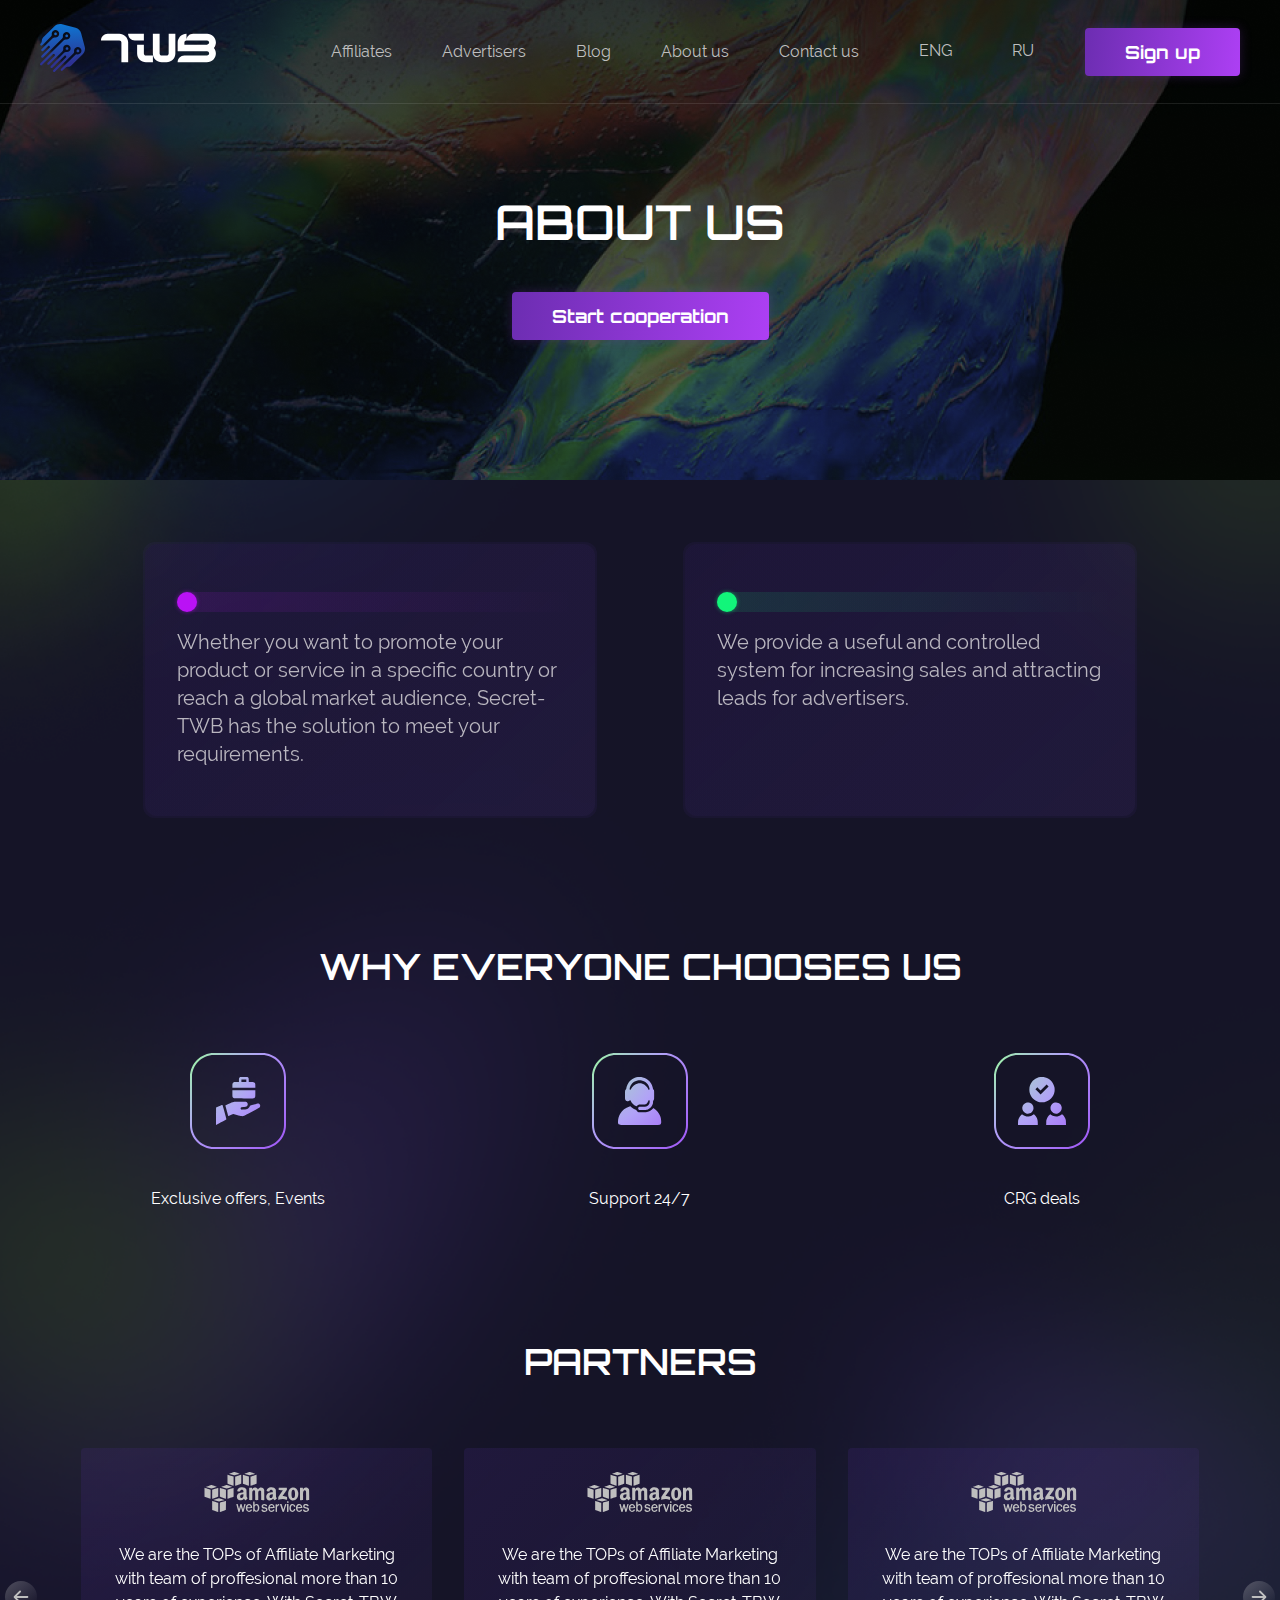
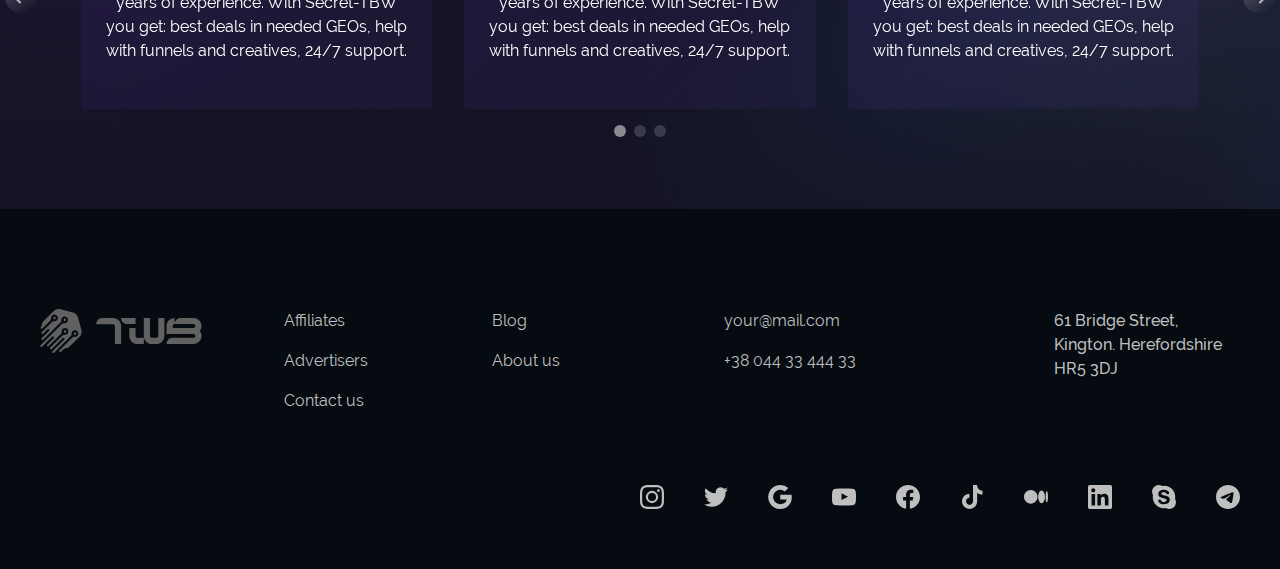
==== commit 0ff0ab0c: "Add files via upload" ====
--- a/advertisers.html
+++ b/advertisers.html
@@ -12,6 +12,14 @@
     <header class="header header--secondary">
       <div class="container"> <a class="header__logo" href="#"><img src="../images/logo.svg" alt=""></a>
         <nav class="header-nav"> 
+          <div class="header-nav__head"> 
+            <div class="header-nav__logo"> <img src="../images/logo.svg" alt=""></div>
+            <div class="header-nav__close">
+                  <svg width="24" height="24" aria-hidden="true">
+                    <use xlink:href="../images/sprite.svg#ico-close"></use>
+                  </svg>
+            </div>
+          </div>
           <ul class="header-nav__list"> 
             <li class="header-nav__item"> <a href="">Affiliates</a></li>
             <li class="header-nav__item"> <a href="">Advertisers</a></li>
@@ -19,7 +27,9 @@
             <li class="header-nav__item"> <a href="">About us</a></li>
             <li class="header-nav__item"> <a href="">Contact us</a></li>
           </ul>
-          <div class="header__lang">ENG</div>
+          <div class="header__lang" id="lang-en">ENG</div>
+          <div class="header__lang" id="lang-ru">RU</div>
+          <div class="header-nav__btn btn">Sign up</div>
         </nav>
         <div class="header__btn btn">Sign up</div>
         <div class="header__burger"> <span> </span><span> </span><span> </span></div>
@@ -102,14 +112,14 @@
                 <div class="swiper-pagination"></div>
               </div>
               <div class="slider__btn slider__btn--prev">
-                <svg width="22" height="22" aria-hidden="true">
-                  <use xlink:href="../images/sprite.svg#ico-arrow"></use>
-                </svg>
+                    <svg width="22" height="22" aria-hidden="true">
+                      <use xlink:href="../images/sprite.svg#ico-arrow"></use>
+                    </svg>
               </div>
               <div class="slider__btn slider__btn--next">
-                <svg width="22" height="22" aria-hidden="true">
-                  <use xlink:href="../images/sprite.svg#ico-arrow"></use>
-                </svg>
+                    <svg width="22" height="22" aria-hidden="true">
+                      <use xlink:href="../images/sprite.svg#ico-arrow"></use>
+                    </svg>
               </div>
             </div>
           </div>
@@ -136,37 +146,37 @@
         <div class="footer__bottom">
           <div class="socials">   
             <div class="socials-col"> <a class="socials__item" href="#">
-                <svg width="24" height="24" aria-hidden="true">
-                  <use xlink:href="../images/sprite.svg#instagram"></use>
-                </svg></a><a class="socials__item" href="#">
-                <svg width="24" height="24" aria-hidden="true">
-                  <use xlink:href="../images/sprite.svg#twitter"></use>
-                </svg></a><a class="socials__item" href="#">
-                <svg width="24" height="24" aria-hidden="true">
-                  <use xlink:href="../images/sprite.svg#google"></use>
-                </svg></a><a class="socials__item" href="#">
-                <svg width="24" height="24" aria-hidden="true">
-                  <use xlink:href="../images/sprite.svg#youtube"></use>
-                </svg></a><a class="socials__item" href="#">
-                <svg width="24" height="24" aria-hidden="true">
-                  <use xlink:href="../images/sprite.svg#facebook"></use>
-                </svg></a></div>
+                    <svg width="24" height="24" aria-hidden="true">
+                      <use xlink:href="../images/sprite.svg#instagram"></use>
+                    </svg></a><a class="socials__item" href="#">
+                    <svg width="24" height="24" aria-hidden="true">
+                      <use xlink:href="../images/sprite.svg#twitter"></use>
+                    </svg></a><a class="socials__item" href="#">
+                    <svg width="24" height="24" aria-hidden="true">
+                      <use xlink:href="../images/sprite.svg#google"></use>
+                    </svg></a><a class="socials__item" href="#">
+                    <svg width="24" height="24" aria-hidden="true">
+                      <use xlink:href="../images/sprite.svg#youtube"></use>
+                    </svg></a><a class="socials__item" href="#">
+                    <svg width="24" height="24" aria-hidden="true">
+                      <use xlink:href="../images/sprite.svg#facebook"></use>
+                    </svg></a></div>
             <div class="socials-col"><a class="socials__item" href="#">
-                <svg width="24" height="24" aria-hidden="true">
-                  <use xlink:href="../images/sprite.svg#tiktok"></use>
-                </svg></a><a class="socials__item" href="#">
-                <svg width="24" height="24" aria-hidden="true">
-                  <use xlink:href="../images/sprite.svg#medium"></use>
-                </svg></a><a class="socials__item" href="#">
-                <svg width="24" height="24" aria-hidden="true">
-                  <use xlink:href="../images/sprite.svg#linkedin"></use>
-                </svg></a><a class="socials__item" href="#">
-                <svg width="24" height="24" aria-hidden="true">
-                  <use xlink:href="../images/sprite.svg#skype"></use>
-                </svg></a><a class="socials__item" href="#">
-                <svg width="24" height="24" aria-hidden="true">
-                  <use xlink:href="../images/sprite.svg#telegram"></use>
-                </svg></a></div>
+                    <svg width="24" height="24" aria-hidden="true">
+                      <use xlink:href="../images/sprite.svg#tiktok"></use>
+                    </svg></a><a class="socials__item" href="#">
+                    <svg width="24" height="24" aria-hidden="true">
+                      <use xlink:href="../images/sprite.svg#medium"></use>
+                    </svg></a><a class="socials__item" href="#">
+                    <svg width="24" height="24" aria-hidden="true">
+                      <use xlink:href="../images/sprite.svg#linkedin"></use>
+                    </svg></a><a class="socials__item" href="#">
+                    <svg width="24" height="24" aria-hidden="true">
+                      <use xlink:href="../images/sprite.svg#skype"></use>
+                    </svg></a><a class="socials__item" href="#">
+                    <svg width="24" height="24" aria-hidden="true">
+                      <use xlink:href="../images/sprite.svg#telegram"></use>
+                    </svg></a></div>
           </div>
         </div>
       </div>
--- a/css/style.css
+++ b/css/style.css
@@ -42,6 +42,7 @@
   line-height: 24px;
   background-color: #151427;
   color: #fff;
+  background: url("../images/main-bg.png") top center/cover no-repeat;
 }
 
 h1, h2, h3, h4, h5, p {
@@ -272,10 +273,14 @@
   width: 100%;
   padding: 24px 0;
   border-bottom: 1px solid rgba(255, 255, 255, 0.1);
+  position: absolute;
+  top: 0;
+  left: 0;
+  right: 0;
+  z-index: 9;
 }
 .header--secondary {
   position: absolute;
-  border-bottom: none;
   top: 0;
   left: 0;
   right: 0;
@@ -305,6 +310,14 @@
   -webkit-box-align: center;
   -ms-flex-align: center;
   align-items: center;
+}
+
+.header-nav__head {
+  display: none;
+}
+
+.header-nav__btn {
+  display: none;
 }
 
 .header-nav__list {
@@ -334,6 +347,10 @@
 
 .header__lang {
   margin-left: 60px;
+  font-size: 16px;
+  line-height: 1.4;
+  text-transform: uppercase;
+  color: #BFBFBF;
 }
 
 .header__burger {
@@ -445,6 +462,7 @@
   -ms-flex-align: center;
   align-items: center;
   padding-bottom: 111px;
+  padding-top: 96px;
   position: relative;
 }
 .hero-content::before {
@@ -705,6 +723,10 @@
   text-align: center;
 }
 
+.page-body {
+  padding: 80px 0 64px;
+}
+
 .page-head__title {
   margin-bottom: 40px;
 }
@@ -830,7 +852,7 @@
   display: grid;
   grid-template-columns: 1fr 1fr;
   gap: 90px;
-  padding: 80px 30px 0;
+  padding: 0 30px 0;
 }
 
 .contacts .page-head {
@@ -1077,6 +1099,125 @@
   text-align: center;
   font-size: 16px;
   line-height: 1.5;
+}
+
+.products .container {
+  max-width: 1350px;
+}
+
+.products__slider {
+  overflow: hidden;
+  position: relative;
+  padding-bottom: 44px;
+}
+
+.products__list {
+  padding: 0 80px;
+  position: relative;
+}
+
+.products__item {
+  padding: 32px;
+  background: linear-gradient(137.71deg, rgba(77, 43, 146, 0.2) -7.29%, rgba(146, 98, 241, 0.05) 109.93%);
+  border-radius: 10px;
+  font-size: 16px;
+  line-height: 1.5;
+}
+
+.products__item-logo {
+  margin-bottom: 24px;
+}
+
+.products__item-company {
+  margin-bottom: 24px;
+}
+.products__item-company span {
+  color: #BFBFBF;
+  display: block;
+  margin-bottom: 5px;
+}
+
+.products__item-geo {
+  margin-bottom: 24px;
+}
+
+.products__item-geo-subtitle {
+  margin-bottom: 15px;
+  color: #BFBFBF;
+}
+
+.products__item-countries {
+  display: -webkit-box;
+  display: -ms-flexbox;
+  display: flex;
+  -webkit-box-align: center;
+  -ms-flex-align: center;
+  align-items: center;
+  gap: 16px;
+}
+
+.products__item-price span {
+  display: block;
+  color: #BFBFBF;
+  margin-bottom: 7px;
+}
+
+.review .container {
+  max-width: 1350px;
+}
+
+.reviews__title {
+  margin-bottom: 64px;
+}
+
+.review__list {
+  padding: 0 80px;
+  position: relative;
+}
+
+.review__slider {
+  position: relative;
+  overflow: hidden;
+  padding-bottom: 40px;
+}
+
+.review__item {
+  font-size: 16px;
+  line-height: 1.5;
+}
+
+.review__item-text {
+  background: rgba(217, 217, 217, 0.1);
+  color: #BFBFBF;
+  border-radius: 12px;
+  margin-bottom: 31px;
+  padding: 24px 32px;
+  min-height: 245px;
+  position: relative;
+}
+.review__item-text::before {
+  position: absolute;
+  bottom: -20px;
+  width: 28px;
+  height: 20px;
+  left: 20px;
+  content: "";
+  opacity: 0.1;
+  background: url("../images/ico-polygon.png") top left/contain no-repeat;
+}
+
+.review__item-bottom {
+  display: grid;
+  grid-template-columns: 64px 1fr;
+  gap: 16px;
+}
+
+.review__item-name {
+  margin-bottom: 2px;
+}
+
+.review__item-post {
+  color: #BFBFBF;
 }
 
 .blog-head {
@@ -1520,7 +1661,77 @@
 
 @media (max-width: 1200px) {
   .header-nav {
+    display: block;
+    position: fixed;
+    top: 0;
+    left: 0;
+    right: 0;
+    bottom: 0;
+    height: 100vh;
+    overflow-y: auto;
+    max-width: 100%;
+    width: 100%;
+    background-color: #151427;
+    z-index: 10;
+    padding: 0 20px 160px;
     display: none;
+  }
+  .header-nav.active {
+    display: block;
+  }
+  .header-nav__head {
+    display: -webkit-box;
+    display: -ms-flexbox;
+    display: flex;
+    -webkit-box-align: center;
+    -ms-flex-align: center;
+    align-items: center;
+    -webkit-box-pack: justify;
+    -ms-flex-pack: justify;
+    justify-content: space-between;
+    padding: 24px 0px;
+    margin-bottom: 42px;
+  }
+  .header-nav__btn {
+    display: block;
+    max-width: 260px;
+    width: 100%;
+    text-align: center;
+    margin: 40px auto 0;
+  }
+  .header-nav__list {
+    -webkit-box-orient: vertical;
+    -webkit-box-direction: normal;
+    -ms-flex-direction: column;
+    flex-direction: column;
+    margin: 0 auto;
+  }
+  .header-nav__item {
+    padding: 40px 0;
+    font-size: 40px;
+    line-height: 1.4;
+    font-family: "Orbitron";
+    font-weight: 400;
+    position: relative;
+    width: 100%;
+    text-align: center;
+  }
+  .header-nav__item::before {
+    display: block;
+    position: absolute;
+    content: "";
+    bottom: 10px;
+    width: 100%;
+    height: 2px;
+    background: rgb(255, 255, 255);
+    background: -webkit-gradient(linear, left top, right top, from(rgba(255, 255, 255, 0)), color-stop(50%, rgba(255, 255, 255, 0.2077205882)), to(rgba(255, 255, 255, 0)));
+    background: linear-gradient(90deg, rgba(255, 255, 255, 0) 0%, rgba(255, 255, 255, 0.2077205882) 50%, rgba(255, 255, 255, 0) 100%);
+    z-index: 2;
+  }
+  .header__lang {
+    max-width: 105px;
+    margin: 40px auto 0;
+    text-transform: initial;
   }
   .header__btn {
     margin: 0 76px 0 auto;
@@ -1606,6 +1817,9 @@
   .container {
     padding: 0 20px;
   }
+  .header {
+    border-bottom: none;
+  }
   .header .container {
     padding: 0 20px;
   }
@@ -1677,6 +1891,15 @@
     width: 100%;
     display: block;
   }
+  .page-body {
+    padding: 64px 0 80px;
+  }
+  .affiliates__items {
+    max-width: 472px;
+    margin: 0 auto;
+    grid-template-columns: 1fr;
+    gap: 64px;
+  }
   .events__cards {
     max-width: 472px;
     grid-template-columns: 1fr;
@@ -1787,6 +2010,13 @@
   .header .container {
     padding: 0 15px;
   }
+  .header-nav {
+    padding: 0 15px;
+  }
+  .header-nav__item {
+    font-size: 24px;
+    padding: 24px 0;
+  }
   .header__btn {
     display: none;
   }
@@ -1869,6 +2099,9 @@
     height: 356px;
     min-height: initial;
   }
+  .page-body {
+    padding: 64px 0;
+  }
   .page-head__title {
     margin-bottom: 24px;
   }
@@ -1880,6 +2113,9 @@
   }
   .slider__btn {
     display: none;
+  }
+  .affiliates__items {
+    gap: 40px;
   }
   .contacts-feed {
     padding: 40px 0 80px;
@@ -1926,6 +2162,12 @@
     line-height: 1.6;
   }
   .partners__list {
+    padding: 0;
+  }
+  .products__list {
+    padding: 0 40px;
+  }
+  .review__list {
     padding: 0;
   }
   .blog-head {
